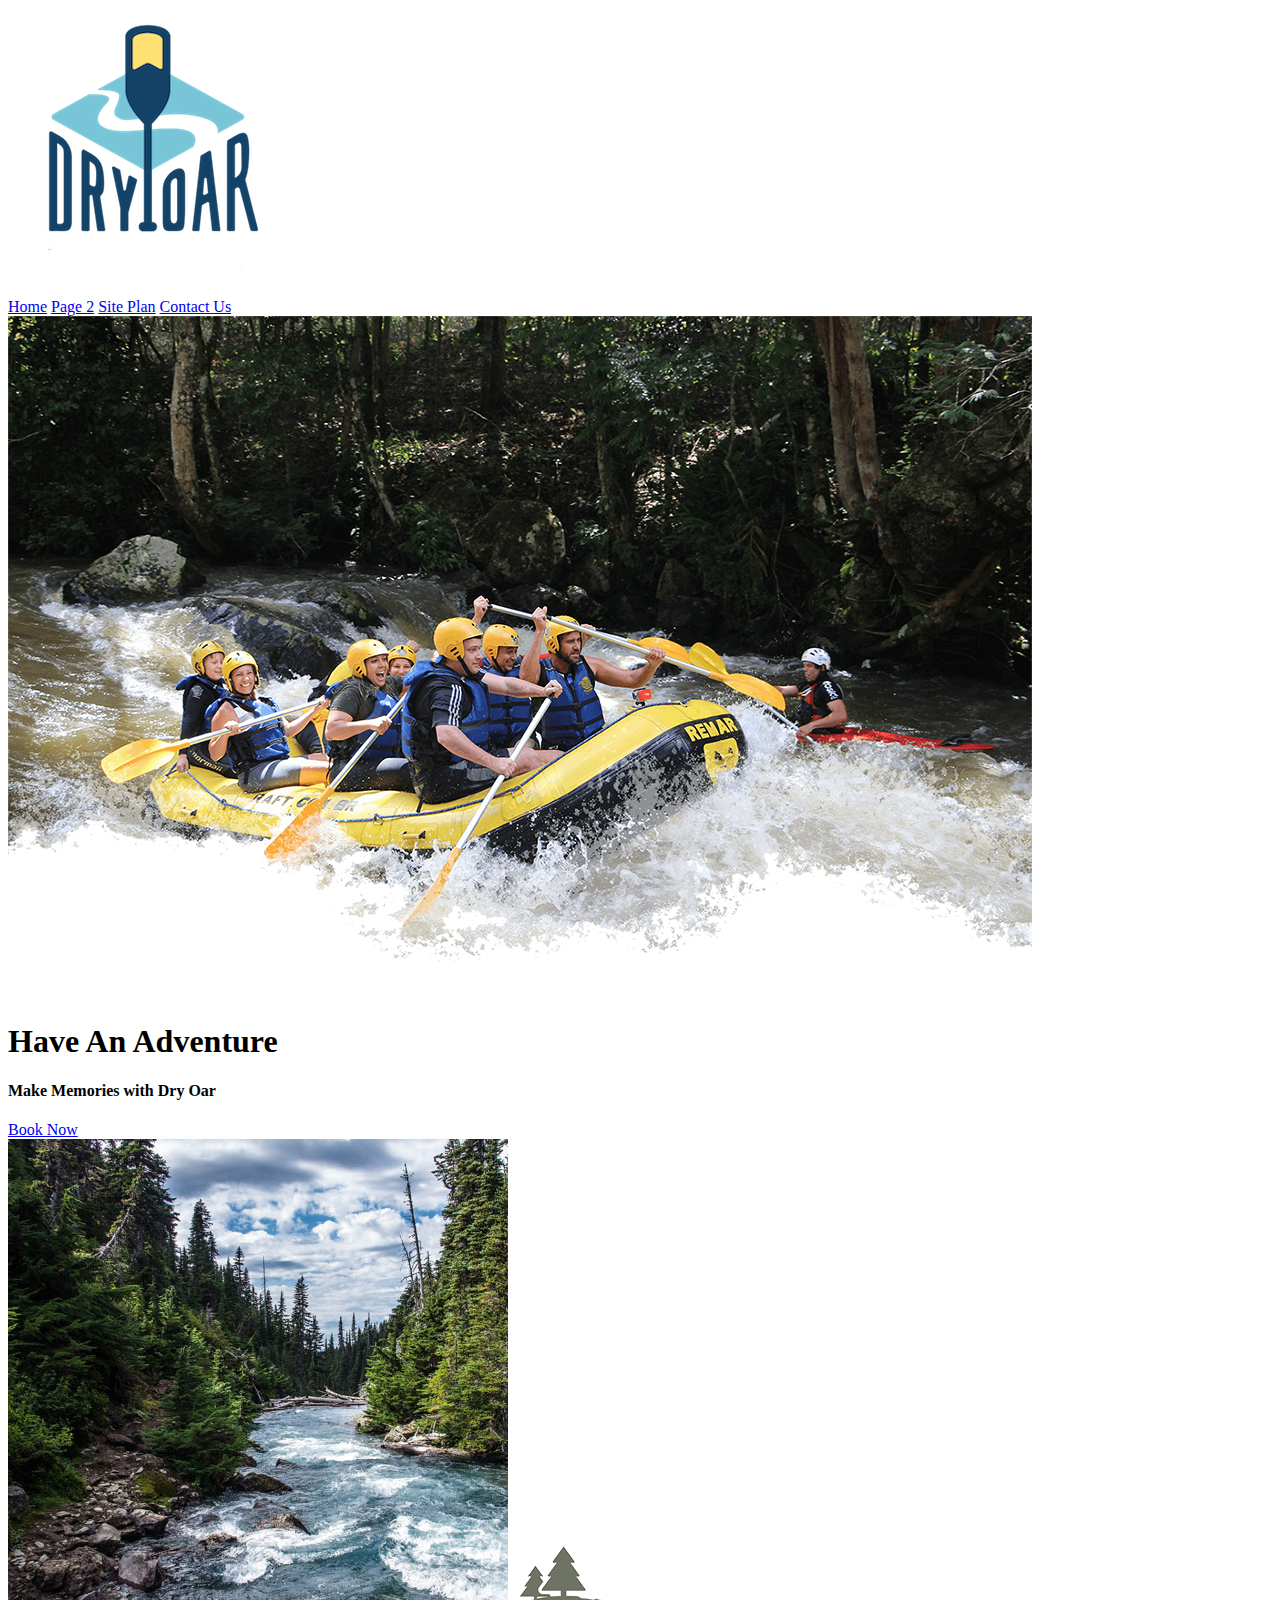
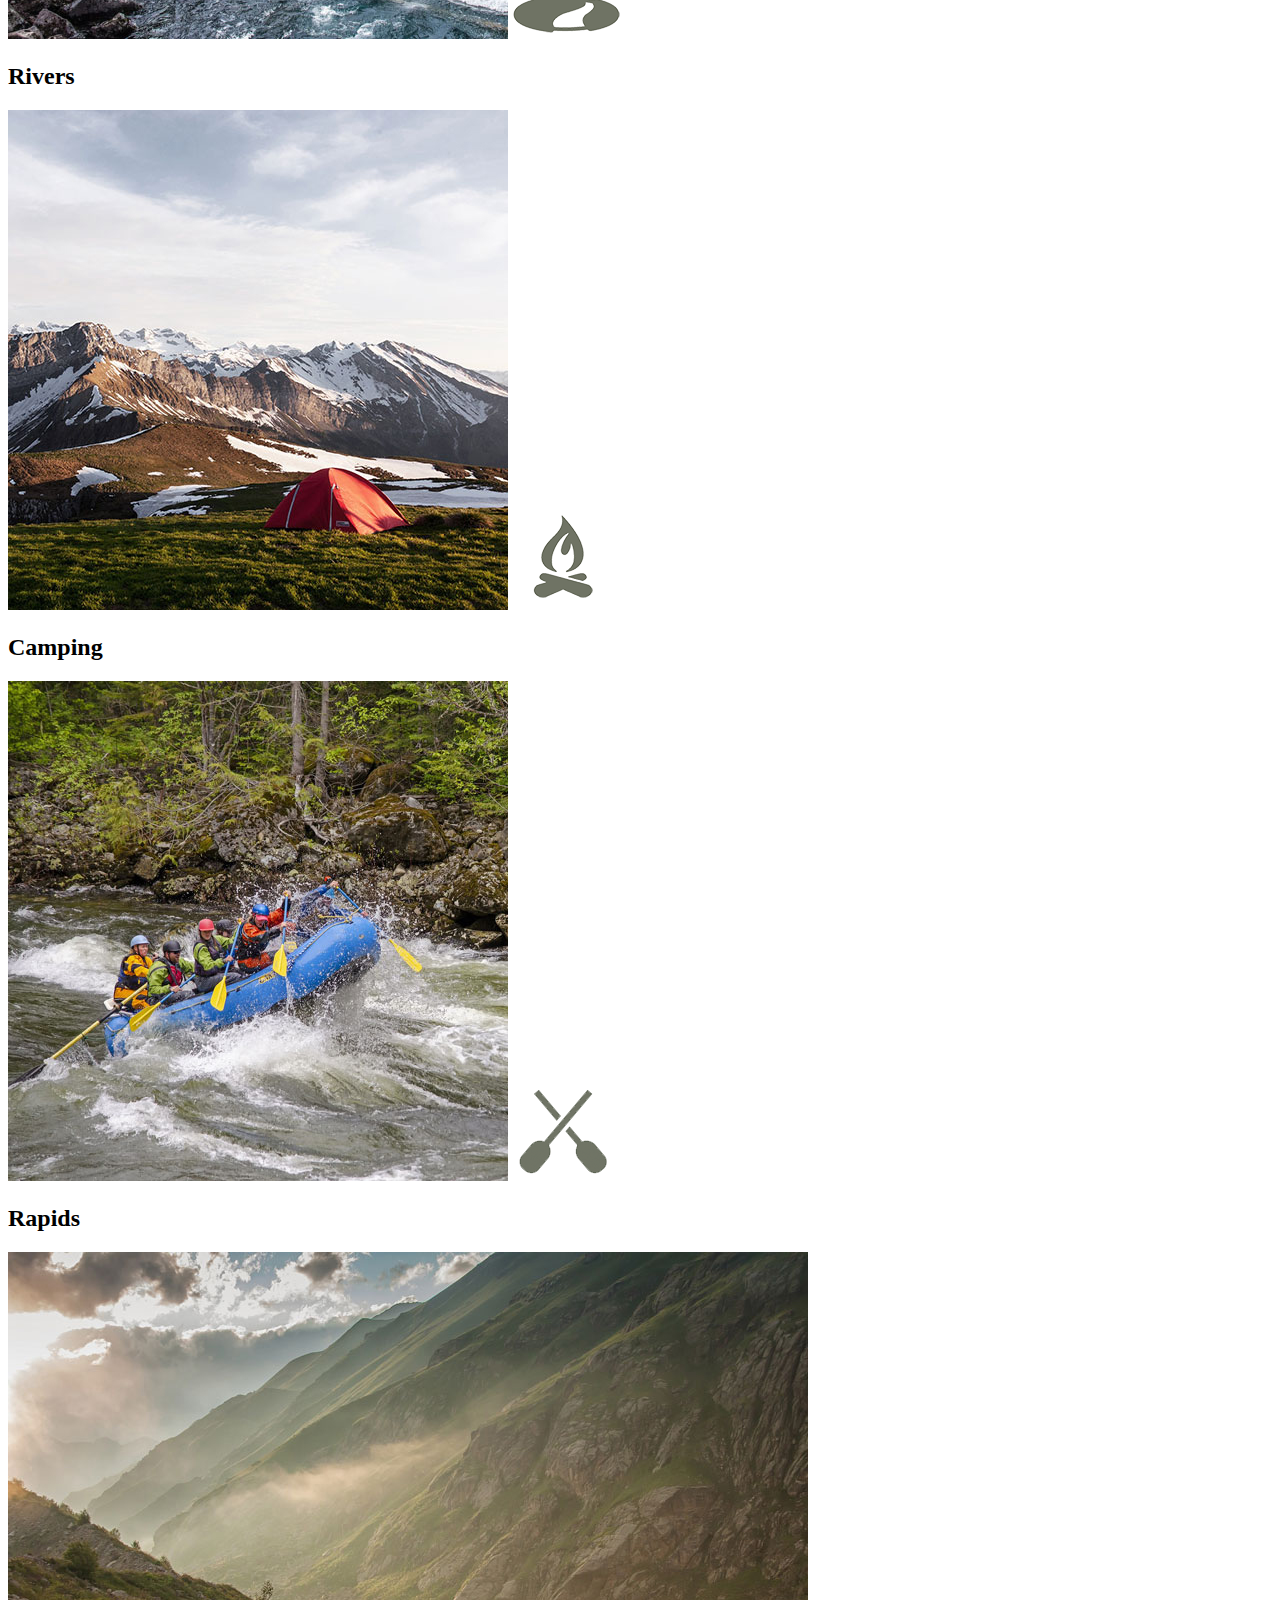
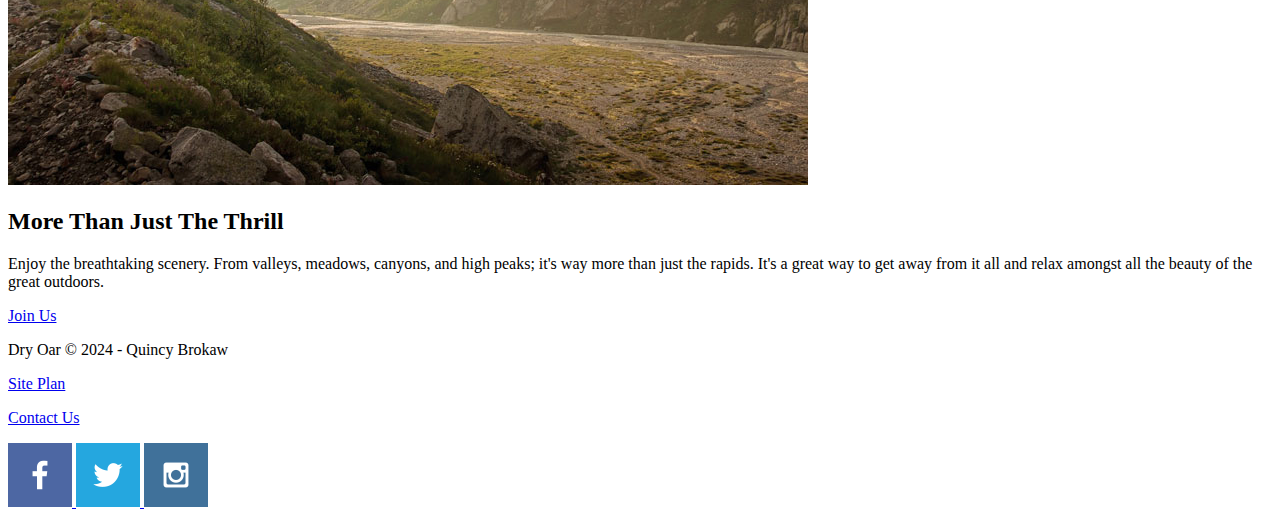
==== wwr/index.html @ eae16ebe "ok" ====
<!DOCTYPE html>
<html lang="en">
<head>
    <meta charset="UTF-8">
    <meta name="viewport" content="width=device-width, initial-scale=1.0">
    <title>Whitewater Rafting Vacations | Dry Oar Boating | Home</title>
</head>
<body>
    <header>
        <a id="logo_link" href="index.html">
            <img class="logo" src="images/logo.png" alt="Dry Oar Logo">
        </a>
        <nav>
            <a href="index.html">Home</a>
            <a href="#">Page 2</a>
            <a href="site-plan-rafting.html">Site Plan</a>
            <a href="contactus.html">Contact Us</a>
        </nav>
    </header>
    <div id="hero">
        <div id="hero-box">
            <img id="hero-img" src="images/hero.png" alt="People enjoying white water rafting">
        </div>
        <section id="hero-msg">
            <h1 class="home-title">Have An Adventure</h1>
            <h4>Make Memories with Dry Oar </h4>
            <div class='button-box'>
                <a class='book' href="contactus.html">Book Now</a>
            </div>
        </section>
    </div>
    <main class="home-grid">
        <section class="rivers-card">
            <img class="card-img" src="images/rivers.jpg" alt="river in forest">
            <img class="icon" src="images/river_icon.png" alt="river icon">
            <h2>Rivers</h2>
        </section>
        <section class="camping-card">
            <img class="card-img" src="images/camping.jpg" alt="tent in mountains">
            <img class="icon" src="images/fire_icon.png" alt="fire icon">
            <h2>Camping</h2>
        </section>
        <section class="rapids-card">
            <img class="card-img" src="images/rapids.jpg" alt="rafting boat">
            <img class="icon" src="images/oars.png" alt="oars icon">
            <h2>Rapids</h2>
        </section>
        <img class="mountains" src="images/mountains.jpg" alt="Misty mountains">
         <section class="msg">
            <h2>More Than Just The Thrill</h2>
            <p>Enjoy the breathtaking scenery. From valleys, meadows, canyons, and high peaks; it's way more than just the rapids. It's a great way to get away from it all and relax amongst all the beauty of the great outdoors. </p>
            <a class='join' href="rivers.html">Join Us</a>
        </section>
    </main>
    <footer>
        <p>Dry Oar &copy; 2024 - Quincy Brokaw</p>
        <p><a href="site-plan-rafting.html">Site Plan</a></p>
        <p><a href="contactus.html">Contact Us</a></p>
        <div class="social">
            <a href="https://facebook.com">
                <img src="images/facebook.png" alt="fb icon">
            </a>
            <a href="https://twitter.com">
                <img src="images/twitter.png" alt="twitter icon">
            </a>
            <a href="https://instagram.com">
                <img src="images/instagram.png" alt="instagram icon">
            </a>
        </div>
    </footer>
</body>
</html>
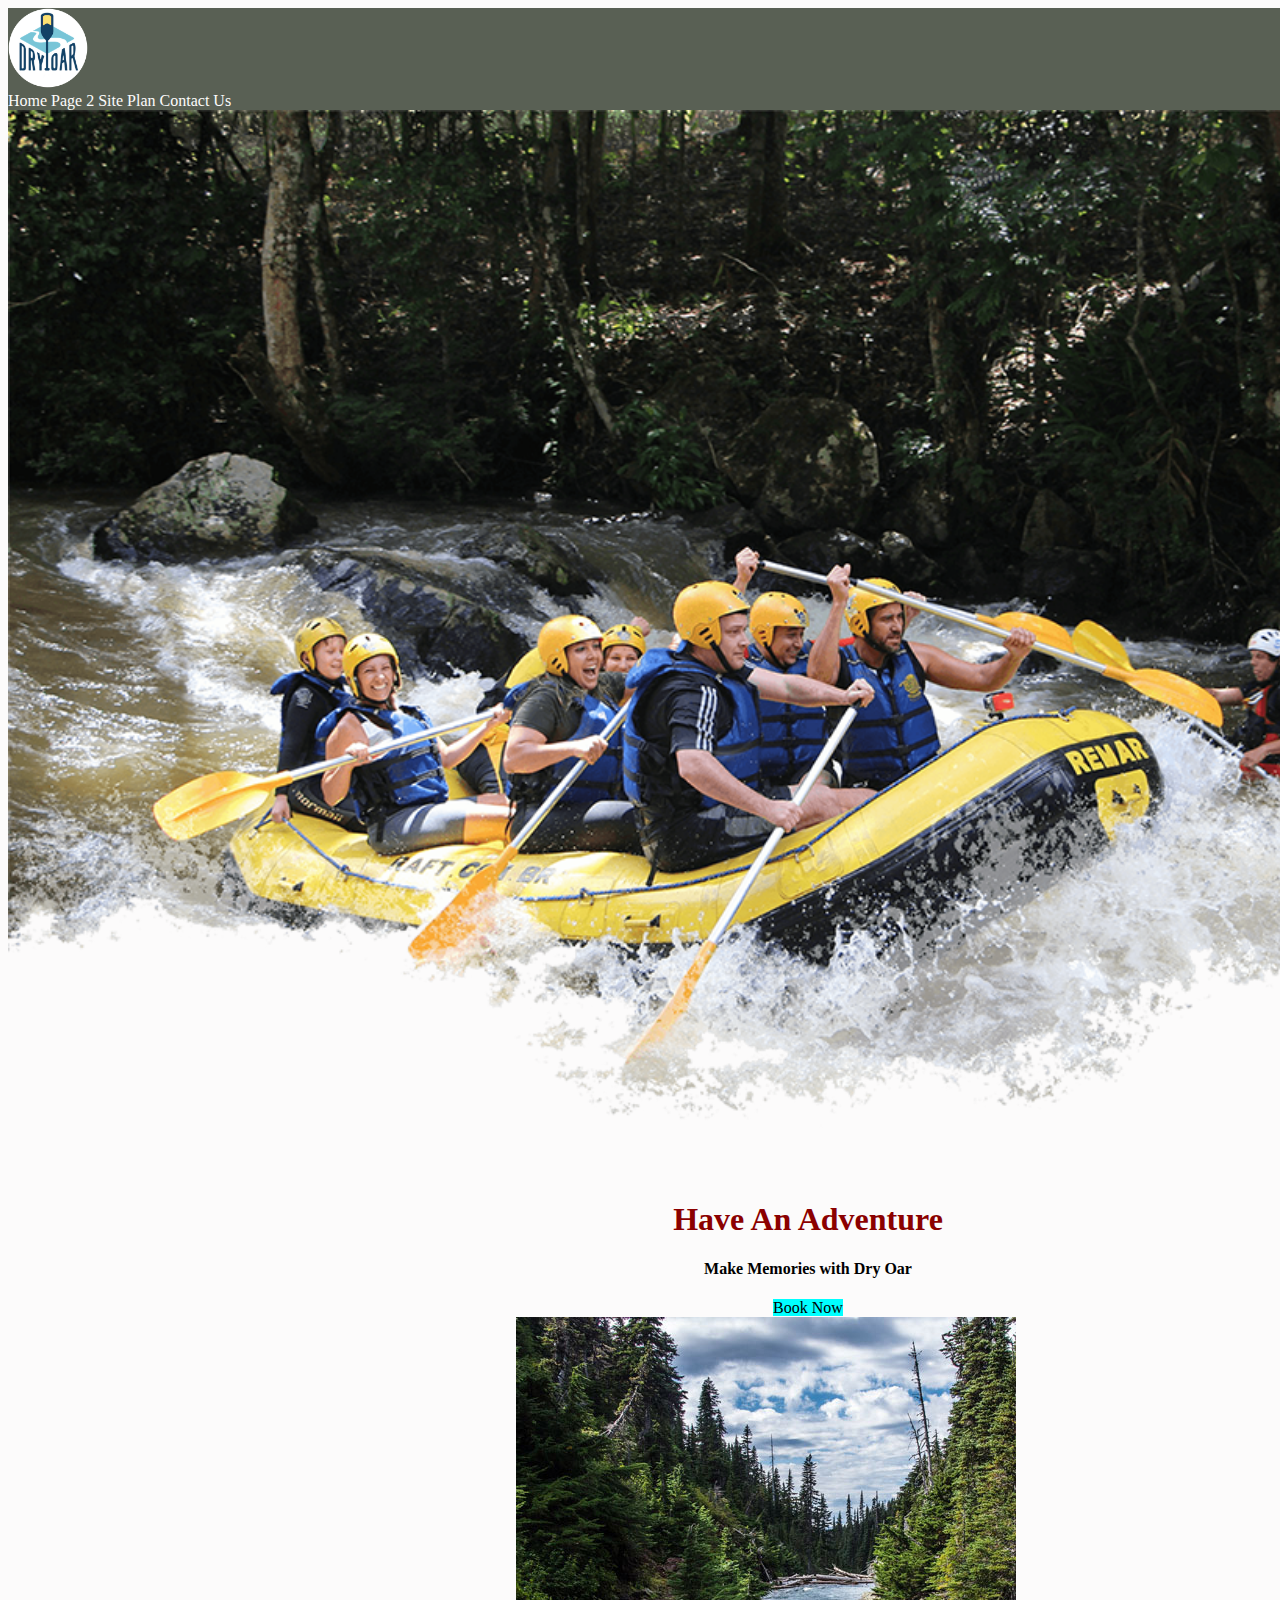
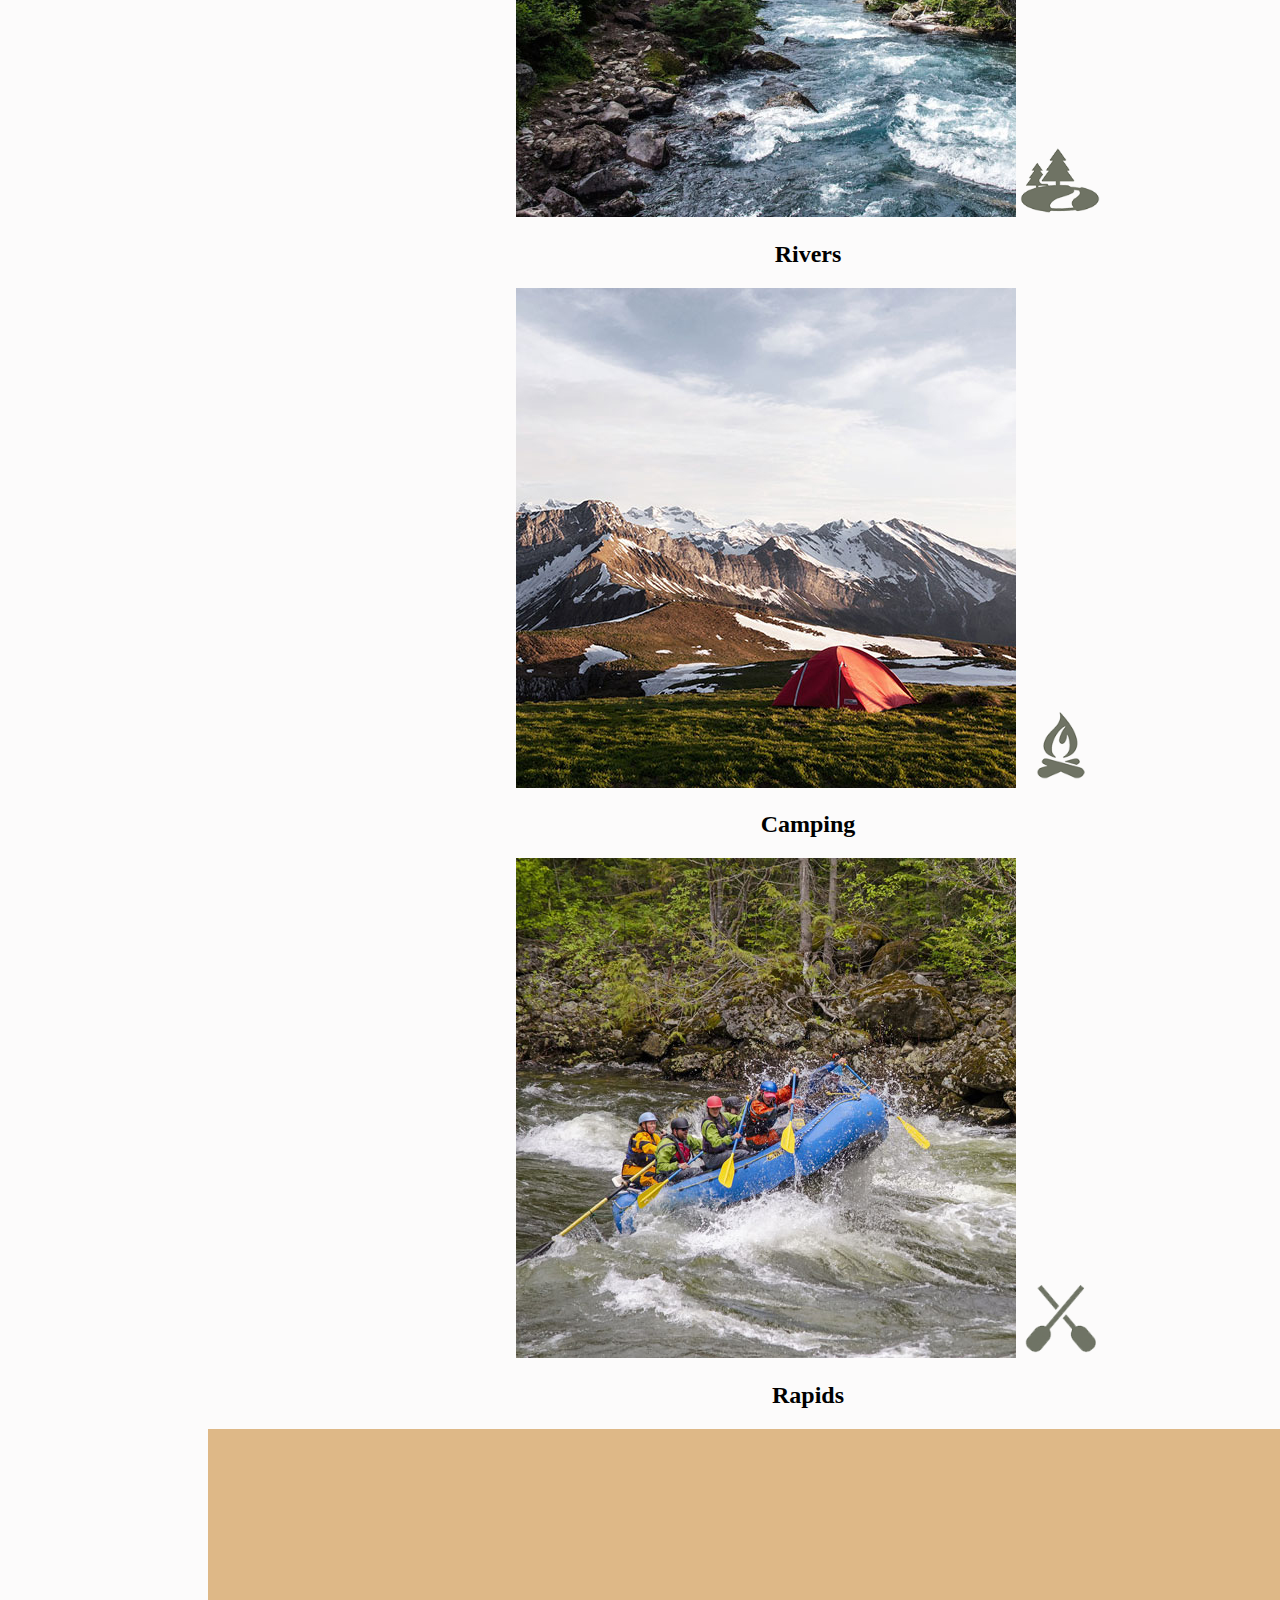
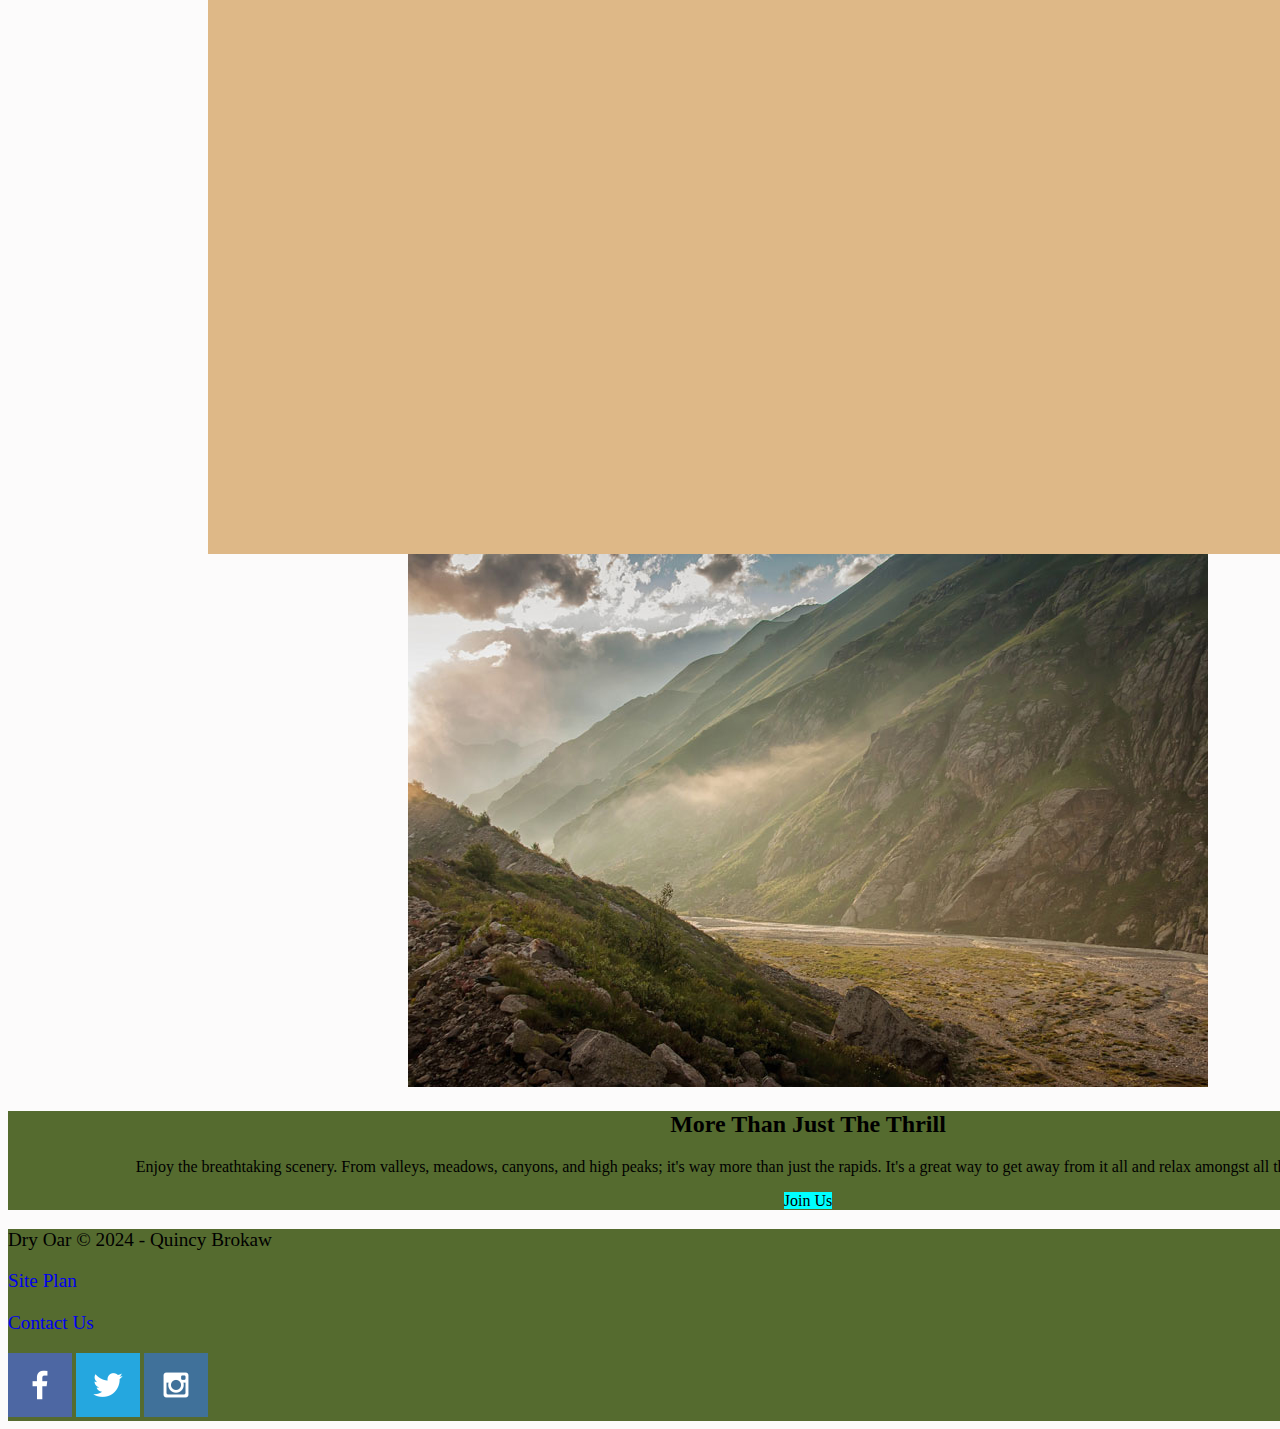
==== commit ae673106: "week4" ====
--- a/wwr/index.html
+++ b/wwr/index.html
@@ -3,9 +3,11 @@
 <head>
     <meta charset="UTF-8">
     <meta name="viewport" content="width=device-width, initial-scale=1.0">
+    <link rel="stylesheet" href="styles/style.css">
     <title>Whitewater Rafting Vacations | Dry Oar Boating | Home</title>
 </head>
 <body>
+    <div id="content">
     <header>
         <a id="logo_link" href="index.html">
             <img class="logo" src="images/logo.png" alt="Dry Oar Logo">
@@ -45,6 +47,7 @@
             <img class="icon" src="images/oars.png" alt="oars icon">
             <h2>Rapids</h2>
         </section>
+        <div id="background"></div>
         <img class="mountains" src="images/mountains.jpg" alt="Misty mountains">
          <section class="msg">
             <h2>More Than Just The Thrill</h2>
@@ -57,16 +60,17 @@
         <p><a href="site-plan-rafting.html">Site Plan</a></p>
         <p><a href="contactus.html">Contact Us</a></p>
         <div class="social">
-            <a href="https://facebook.com">
+            <a href="https://facebook.com" target="_blank">
                 <img src="images/facebook.png" alt="fb icon">
             </a>
-            <a href="https://twitter.com">
+            <a href="https://twitter.com" target="_blank">
                 <img src="images/twitter.png" alt="twitter icon">
             </a>
-            <a href="https://instagram.com">
+            <a href="https://instagram.com" target="_blank">
                 <img src="images/instagram.png" alt="instagram icon">
             </a>
         </div>
     </footer>
+    </div>
 </body>
 </html>--- a/wwr/styles/style.css
+++ b/wwr/styles/style.css
@@ -0,0 +1,92 @@
+#content {
+    width: 1600px;
+    margin: 0 auto;
+  }
+#background {
+    height: 725px;
+    width: 75%;
+    margin: 0 auto;
+    background-color: burlywood;
+}
+nav a {
+    text-align: center;
+    color: #fcfbfb;
+    text-decoration: none;
+  }
+nav a:hover {
+    background-color: black;
+    color: #d9c2a3;
+}
+#hero-msg {
+    text-align: center;
+}
+.button-box {
+    text-align: center;
+}
+main {
+    text-align: center;
+}
+body {
+    background-color: #fcfbfb; 
+}
+header {
+    background-color:rgba(20,30,13, .7);
+}
+footer {
+    background-color: darkolivegreen;
+    color: black;
+}
+footer a {
+    text-decoration: none;
+}
+footer a:hover {
+    color: black;
+}
+footer p {
+    font-size: 1.2em;
+}
+footer p a:hover {
+    text-decoration: underline;
+}
+.book {
+    background-color: aqua;
+    color: black;
+    text-decoration: none;
+}
+.book:hover {
+    background-color: aqua;
+    color: black;
+}
+.join {
+    background-color: aqua;
+    color: black;
+    text-decoration: none;
+}
+.join:hover {
+    background-color: aqua;
+    color: black;
+}
+.msg {
+    background-color: darkolivegreen;
+}
+.msg h2 {
+    color: black;
+}
+.msg p {
+    color: black;
+}
+.home-title {
+    color: darkred;
+}
+h4 {
+    color: black;
+}
+.logo {
+    width: 80px;
+}
+.icon {
+    width: 80px;
+}
+#hero-img {
+    width: 100%;
+}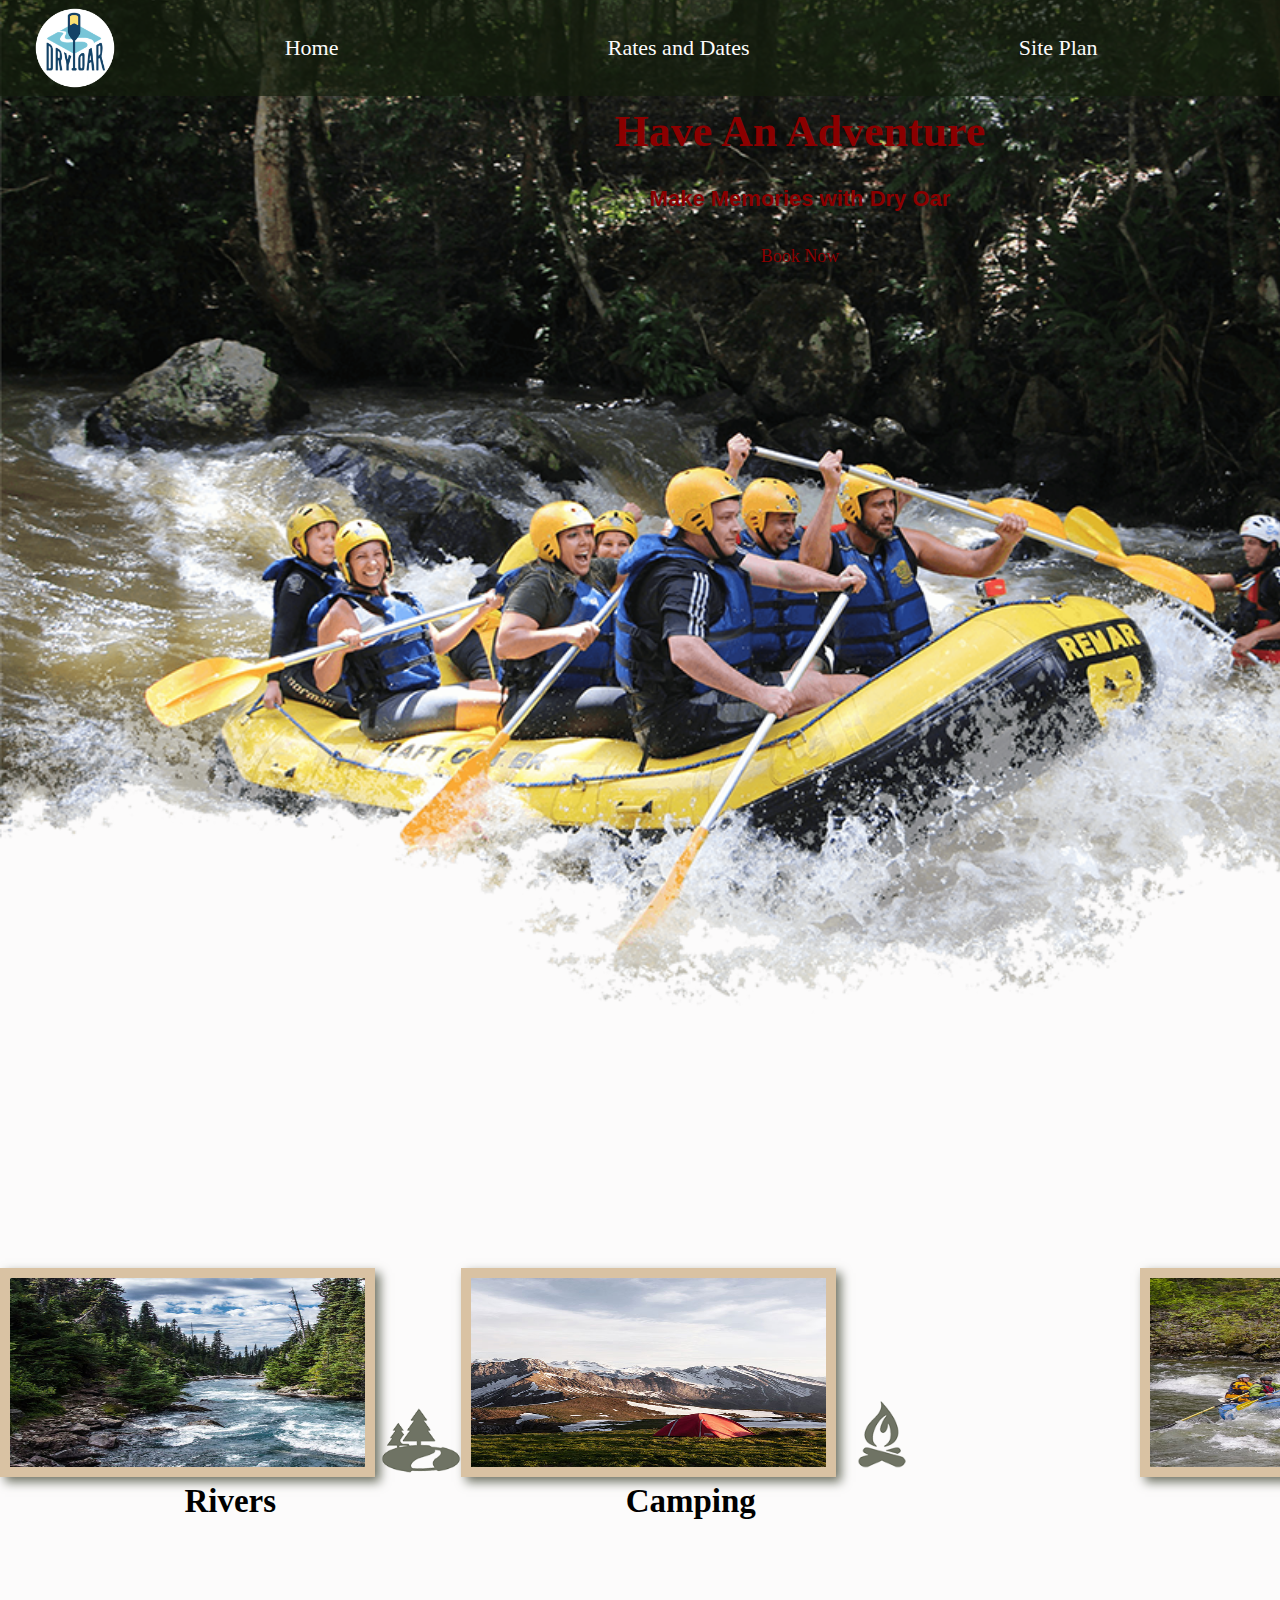
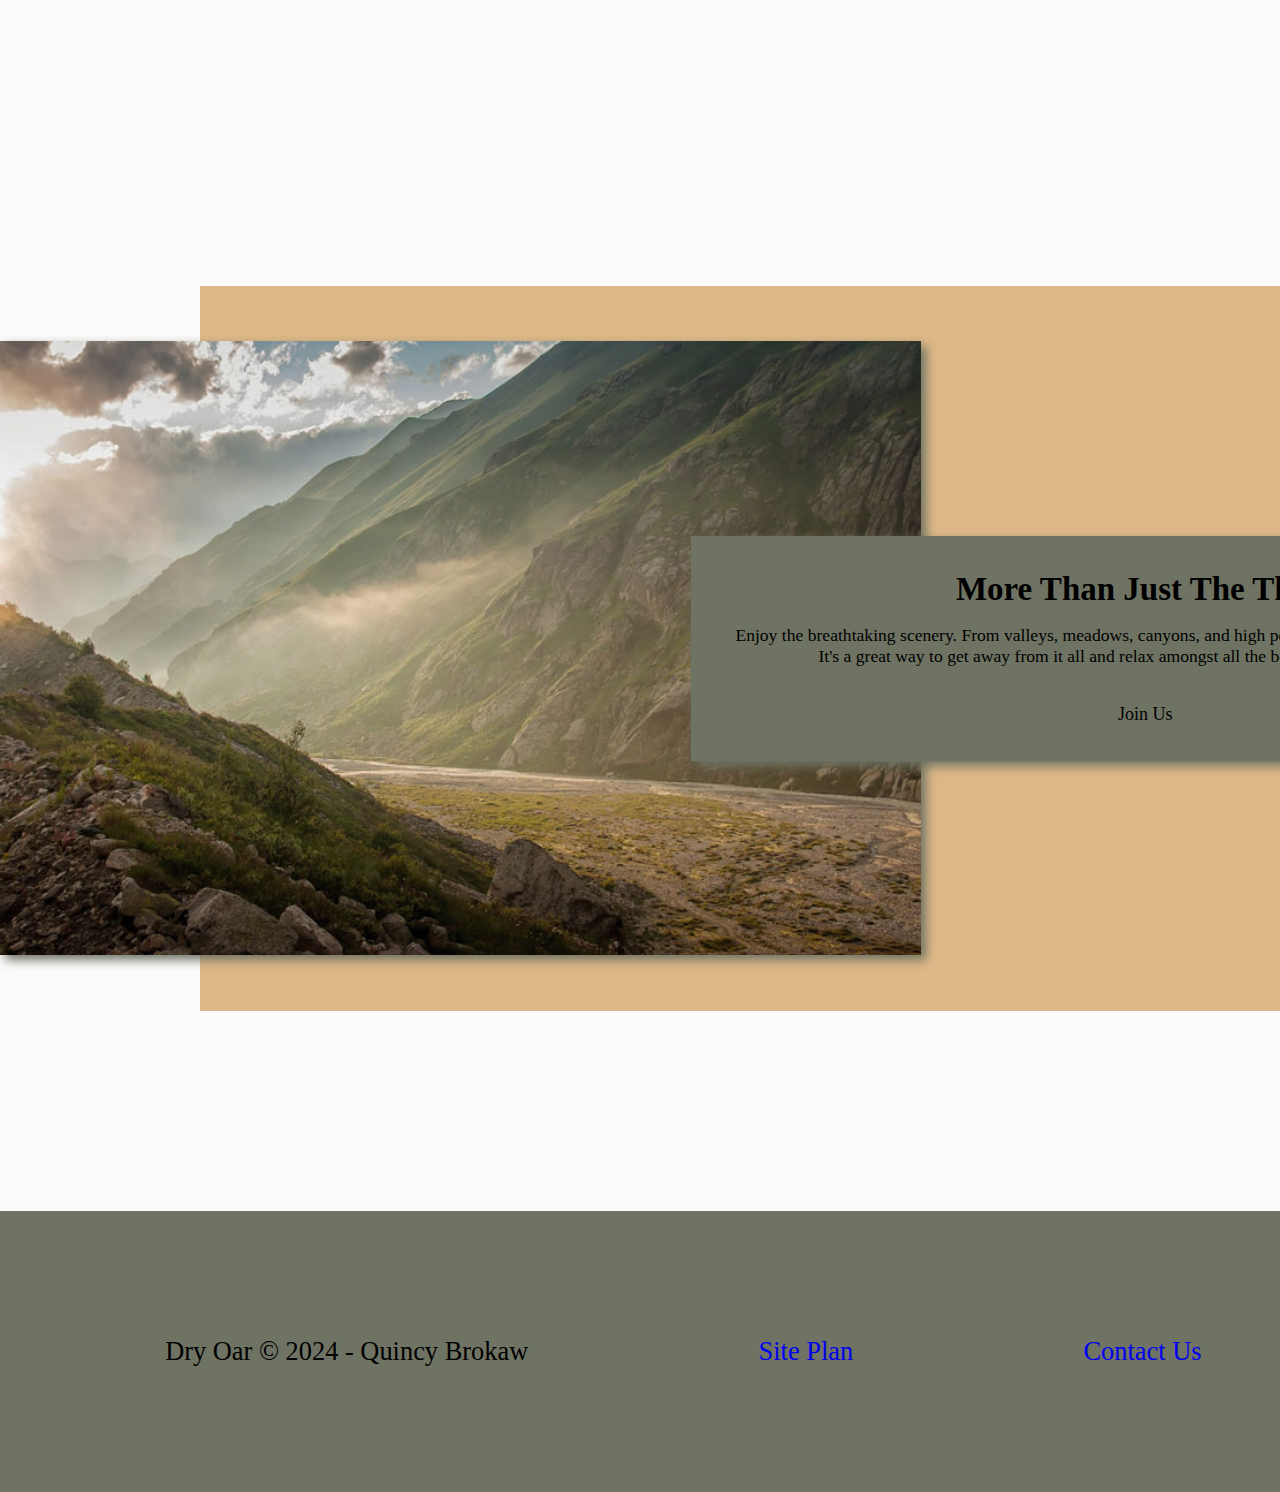
==== commit cf2ac34f: "final2" ====
--- a/wwr/index.html
+++ b/wwr/index.html
@@ -14,7 +14,7 @@
         </a>
         <nav>
             <a href="index.html">Home</a>
-            <a href="#">Page 2</a>
+            <a href="ratedate.html">Rates and Dates</a>
             <a href="site-plan-rafting.html">Site Plan</a>
             <a href="contactus.html">Contact Us</a>
         </nav>
--- a/wwr/styles/style.css
+++ b/wwr/styles/style.css
@@ -2,7 +2,12 @@
     width: 1600px;
     margin: 0 auto;
   }
+  #logo_link {
+    padding-top: 5px;
+  }
 #background {
+    grid-column: 1/11;
+    grid-row: 4/9;
     height: 725px;
     width: 75%;
     margin: 0 auto;
@@ -12,13 +17,31 @@
     text-align: center;
     color: #fcfbfb;
     text-decoration: none;
+    padding: 35px;
   }
 nav a:hover {
     background-color: black;
     color: #d9c2a3;
 }
+#hero {
+    display: grid;
+    grid-template-columns: 1fr 3fr 1fr;
+    margin-top: -100px;
+}
+#hero-box {
+    grid-column: 1/4;
+    grid-row: 1/3;
+    z-index: -1;
+}
 #hero-msg {
-    text-align: center;
+    grid-column: 2/3;
+    grid-row: 1/3;
+    margin-top: 100px;
+    text-align: center;
+    font-family: Verdana, Geneva, Tahoma, sans-serif;
+}
+#hero-img {
+    width: 100%;
 }
 .button-box {
     text-align: center;
@@ -27,14 +50,25 @@
     text-align: center;
 }
 body {
-    background-color: #fcfbfb; 
+    margin: 0;
+    padding: 0;
+    background-color: #fcfbfb;
+    font-family: 'Times New Roman', Times, serif;
+    font-size: 22px; 
 }
 header {
     background-color:rgba(20,30,13, .7);
+    display: grid;
+    grid-template-columns: 150px auto;
 }
 footer {
-    background-color: darkolivegreen;
-    color: black;
+    padding: 25px 50px;
+    background-color: #6f7364;
+    color: black;
+    margin-top: 200px;
+    display: flex;
+    justify-content: space-around;
+    align-items: center;
 }
 footer a {
     text-decoration: none;
@@ -44,49 +78,194 @@
 }
 footer p {
     font-size: 1.2em;
+    margin: 100px;
 }
 footer p a:hover {
     text-decoration: underline;
 }
+footer .social img {
+    padding-top: 15px;
+}
 .book {
-    background-color: aqua;
-    color: black;
-    text-decoration: none;
+    font-size: 18px;
+    background-color: d9c2a3;
+    color: darkred;
+    text-decoration: none;
+    font-family: cursive;
+    padding: 15px 30px;
+    margin-top: 50px;
+    border-radius: 5px;
 }
 .book:hover {
     background-color: aqua;
-    color: black;
+    color: darkred;
 }
 .join {
-    background-color: aqua;
-    color: black;
-    text-decoration: none;
+    font-size: 18px;
+    background-color: d9c2a3;
+    color: black;
+    text-decoration: none;
+    padding: 15px 30px;
+    margin-top: 50px;
+    border-radius: 5px;
 }
 .join:hover {
-    background-color: aqua;
+    background-color: rgb(194, 97, 6);
     color: black;
 }
 .msg {
-    background-color: darkolivegreen;
+    grid-column: 6/10;
+    grid-row: 6/7;
+    background-color: #6f7364;
+    padding: 35px;
+    box-shadow: 5px 5px 10px #6f7364;
 }
 .msg h2 {
+    font-family: 'Times New Roman', Times, serif;
     color: black;
 }
 .msg p {
-    color: black;
+    font-size: .8em;
+    font-family: 'Times New Roman', Times, serif;
+    color: black;
+    padding-bottom: 15px;
 }
 .home-title {
-    color: darkred;
+    font-family: 'Times New Roman', Times, serif;
+    color: darkred;
+    font-size: 2em;
+    margin-top: 10px;
+}
+h2 {
+    margin: 0;
+    font-family: Georgia, 'Times New Roman', Times, serif;
 }
 h4 {
-    color: black;
+    color: darkred;
+    font-family: Verdana, Geneva, Tahoma, sans-serif;
+}
+h5 {
+    color: black;
+    font-family: Verdana, Geneva, Tahoma, sans-serif;
 }
 .logo {
     width: 80px;
 }
+#logo_link {
+    padding-top: 5px;
+    justify-self: center;
+    align-self: center;
+}
 .icon {
     width: 80px;
-}
-#hero-img {
+    padding-top: 10px;
+}
+
+nav {
+    font-family: 'Times New Roman', Times, serif;
+    text-align: left;
+    display: flex;
+    justify-content: space-around;
+}
+.home-grid {
+    display: grid;
+    grid-template-columns: auto auto auto auto auto auto auto auto auto auto auto auto;
+}
+.rivers-card {
+    grid-column: 2/4;
+    grid-row: 2/3;
+    margin: 200px 0;
+}
+.camping-card {
+    grid-column: 5/7;
+    grid-row: 2/3;
+    margin: 200px 0;
+}
+.rapids-card {
+    grid-column: 8/10;
+    grid-row: 2/3;
+    margin: 200px 0;
+}
+.grand3-card {
+    grid-column: 2/4;
+    grid-row: 2/3;
+    margin: 200px 0;
+}
+.grand6-card {
+    grid-column: 5/7;
+    grid-row: 2/3;
+    margin: 200px 0;
+}
+.salmon-card {
+    grid-column: 8/10;
+    grid-row: 2/3;
+    margin: 200px 0;
+}
+.desolation-card {
+    grid-column: 10/12;
+    grid-row: 2/3;
+    margin: 200px 0;
+}
+.card-img {
+    border: 10px solid #d9c2a3;
+    transition: transform .5s;
+    box-shadow: 5px 5px 10px #6f7364;
+    height: 50%;
+    width: 375px;
+}
+.card-img:hover {
+    opacity: .6;
+    transform: scale(1.1);
+}
+.mountains {
+    grid-column: 2/7;
+    grid-row: 5/8;
     width: 100%;
+    box-shadow: 5px 5px 10px #6f7364;
+}
+main section img {
+    box-sizing: border-box;
+}
+@media screen and (max-width: 900px) {
+    #hero, .home-grid {
+        display: block;
+        height: auto;
+    }
+    nav, footer {
+        flex-direction: column;
+    }
+    nav a {
+        display: block;
+        padding: 15px;
+    }
+    #hero {
+        margin-top: 0;
+    }
+    #hero-msg {
+        margin-top: 0;
+    }
+    #hero-msg h4 {
+        display: none;
+    }
+    #hero-msg h1 {
+        color: #6f7364;
+    }
+    .home-title {
+        font-size: 25px;
+    }
+    .rivers-card, .camping-card, .rapids-card { 
+        margin: 50px auto;
+        width: 60%;
+    }
+    #background {
+        display: none;
+    }
+    .mountains, .msg {
+        width: 80%;
+        display: block;
+        margin: 0 auto;
+    }
+    footer {
+        margin-top: 25px;
+    }
 }